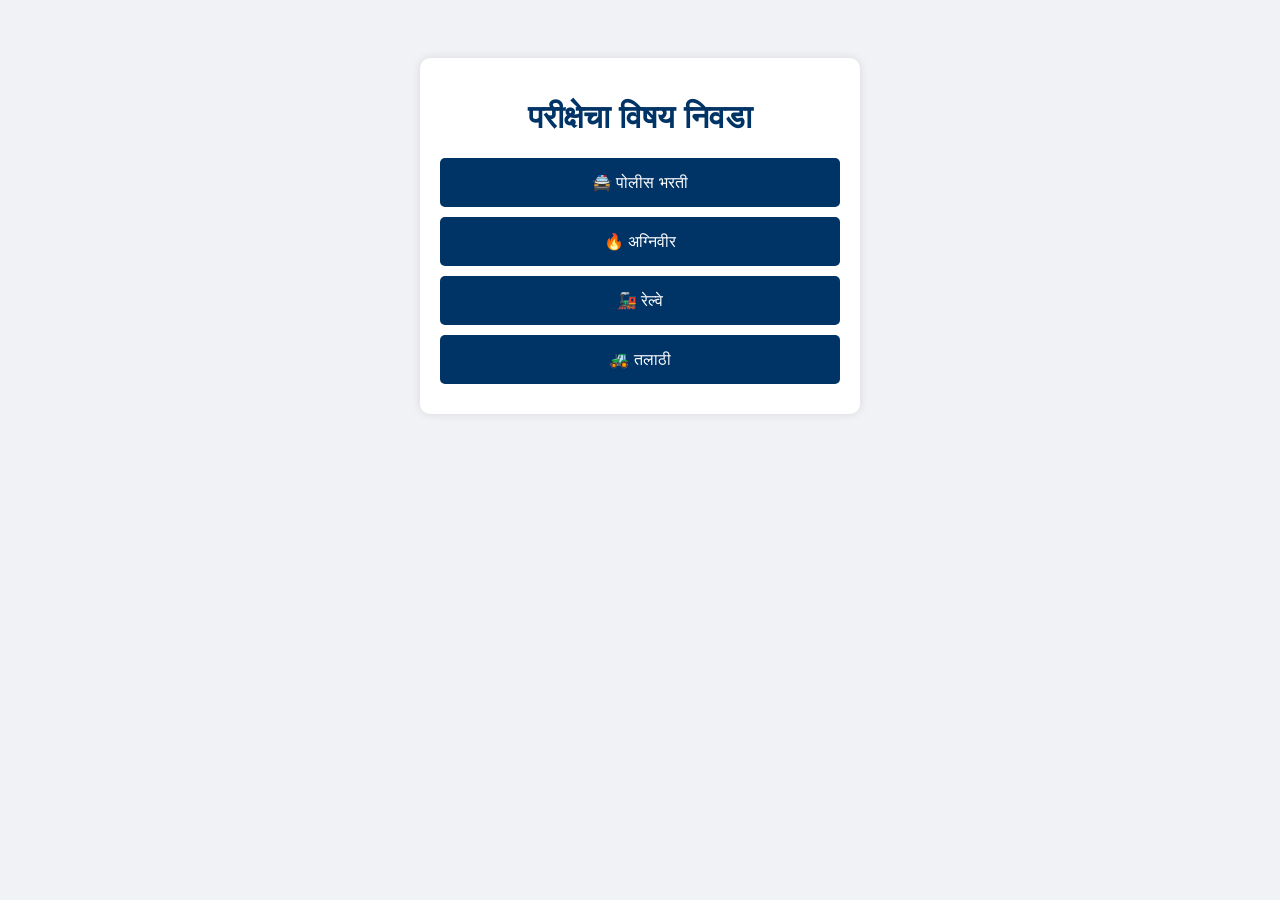
==== index.html @ cd452fa0 "Update index.html" ====
<!DOCTYPE html>
<html lang="mr">
<head>
    <meta charset="UTF-8">
    <title>ऑनलाईन सराव परीक्षा</title>
    <style>
        body { font-family: sans-serif; background: #f0f2f5; text-align: center; padding: 50px; }
        .container { max-width: 400px; margin: auto; background: white; padding: 20px; border-radius: 10px; box-shadow: 0 0 10px rgba(0,0,0,0.1); }
        h1 { color: #003366; }
        a { text-decoration: none; }
        button { display: block; width: 100%; padding: 15px; margin: 10px 0; background: #003366; color: white; border: none; border-radius: 5px; font-size: 16px; cursor: pointer; }
        button:hover { background: #00509e; }
    </style>
</head>
<body>
    <div class="container">
        <h1>परीक्षेचा विषय निवडा</h1>
        <a href="police.html"><button>🚔 पोलीस भरती</button></a>
        <a href="agniveer.html"><button>🔥 अग्निवीर</button></a>
        <a href="railway.html"><button>🚂 रेल्वे</button></a>
        <a href="talathi.html"><button>🚜 तलाठी</button></a>
    </div>
</body>
</html>
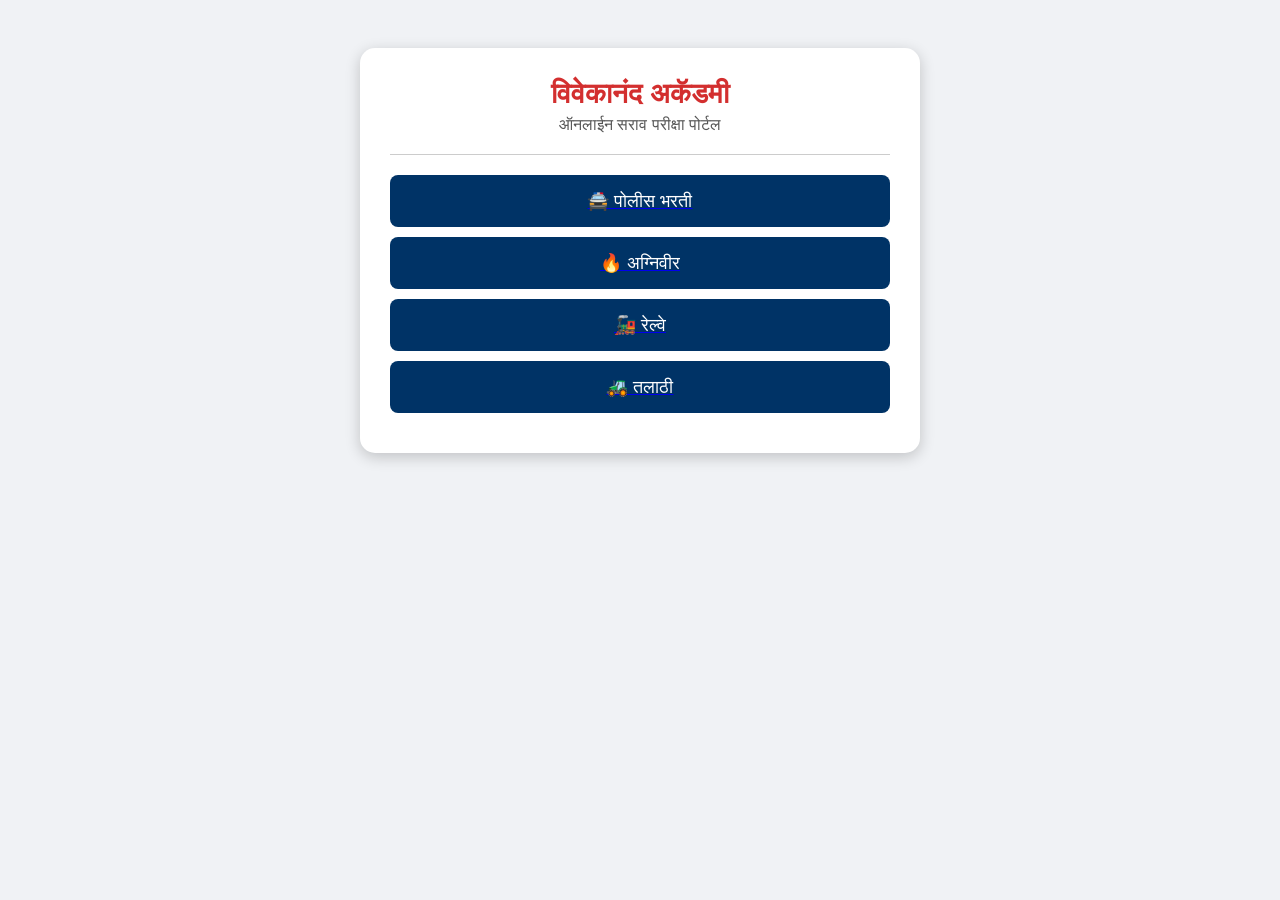
==== commit e434572e: "Update index.html" ====
--- a/index.html
+++ b/index.html
@@ -2,19 +2,27 @@
 <html lang="mr">
 <head>
     <meta charset="UTF-8">
-    <title>ऑनलाईन सराव परीक्षा</title>
+    <title>विवेकानंद अकॅडमी - सराव परीक्षा</title>
     <style>
-        body { font-family: sans-serif; background: #f0f2f5; text-align: center; padding: 50px; }
-        .container { max-width: 400px; margin: auto; background: white; padding: 20px; border-radius: 10px; box-shadow: 0 0 10px rgba(0,0,0,0.1); }
-        h1 { color: #003366; }
-        a { text-decoration: none; }
-        button { display: block; width: 100%; padding: 15px; margin: 10px 0; background: #003366; color: white; border: none; border-radius: 5px; font-size: 16px; cursor: pointer; }
-        button:hover { background: #00509e; }
+        body { font-family: 'Arial', sans-serif; background-color: #f0f2f5; text-align: center; padding: 40px; }
+        .container { max-width: 500px; margin: auto; background: white; padding: 30px; border-radius: 15px; box-shadow: 0 4px 15px rgba(0,0,0,0.2); }
+        
+        /* अकॅडमीच्या नावासाठी खास डिझाइन */
+        .academy-name { color: #d32f2f; font-size: 28px; font-weight: bold; margin-bottom: 5px; }
+        .tagline { color: #555; font-size: 16px; margin-bottom: 20px; }
+        
+        button { display: block; width: 100%; padding: 15px; margin: 10px 0; background-color: #003366; color: white; border: none; border-radius: 8px; font-size: 18px; cursor: pointer; transition: 0.3s; }
+        button:hover { background-color: #0056b3; }
     </style>
 </head>
 <body>
     <div class="container">
-        <h1>परीक्षेचा विषय निवडा</h1>
+        <!-- इथे नाव टाकले आहे -->
+        <div class="academy-name">विवेकानंद अकॅडमी</div>
+        <div class="tagline">ऑनलाईन सराव परीक्षा पोर्टल</div>
+        
+        <hr style="margin: 20px 0; border: 0; border-top: 1px solid #ccc;">
+
         <a href="police.html"><button>🚔 पोलीस भरती</button></a>
         <a href="agniveer.html"><button>🔥 अग्निवीर</button></a>
         <a href="railway.html"><button>🚂 रेल्वे</button></a>
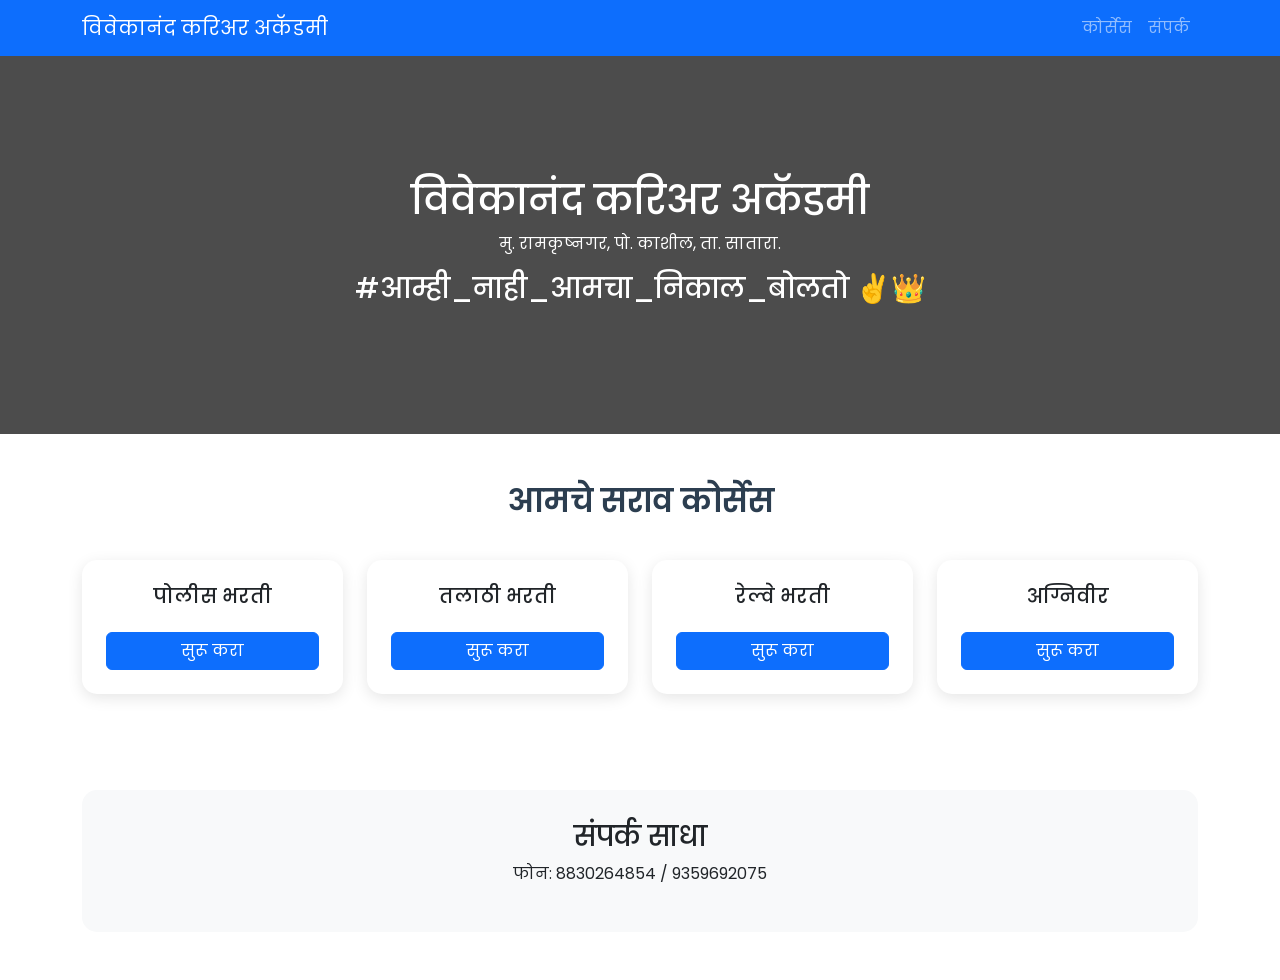
==== commit 4fa81e93: "Update index.html" ====
--- a/index.html
+++ b/index.html
@@ -2,31 +2,51 @@
 <html lang="mr">
 <head>
     <meta charset="UTF-8">
-    <title>विवेकानंद अकॅडमी - सराव परीक्षा</title>
+    <title>विवेकानंद करिअर अकॅडमी | सातारच्या यशाची परंपरा</title>
+    <link href="https://fonts.googleapis.com/css2?family=Poppins:wght@300;600&display=swap" rel="stylesheet">
+    <link href="https://cdn.jsdelivr.net/npm/bootstrap@5.3.0/dist/css/bootstrap.min.css" rel="stylesheet">
     <style>
-        body { font-family: 'Arial', sans-serif; background-color: #f0f2f5; text-align: center; padding: 40px; }
-        .container { max-width: 500px; margin: auto; background: white; padding: 30px; border-radius: 15px; box-shadow: 0 4px 15px rgba(0,0,0,0.2); }
-        
-        /* अकॅडमीच्या नावासाठी खास डिझाइन */
-        .academy-name { color: #d32f2f; font-size: 28px; font-weight: bold; margin-bottom: 5px; }
-        .tagline { color: #555; font-size: 16px; margin-bottom: 20px; }
-        
-        button { display: block; width: 100%; padding: 15px; margin: 10px 0; background-color: #003366; color: white; border: none; border-radius: 8px; font-size: 18px; cursor: pointer; transition: 0.3s; }
-        button:hover { background-color: #0056b3; }
+        body { font-family: 'Poppins', sans-serif; }
+        .hero { background: linear-gradient(rgba(0,0,0,0.7), rgba(0,0,0,0.7)), url('https://images.unsplash.com/photo-1523050854058-8df90110c9f1?q=80&w=2070'); background-size: cover; padding: 120px 20px; color: white; text-align: center; }
+        .section-title { margin-bottom: 40px; font-weight: 600; color: #2c3e50; }
+        .card { border: none; box-shadow: 0 4px 15px rgba(0,0,0,0.1); border-radius: 15px; }
+        .contact-box { background: #f8f9fa; padding: 30px; border-radius: 15px; }
     </style>
 </head>
 <body>
+
+<nav class="navbar navbar-expand-lg navbar-dark bg-primary sticky-top">
     <div class="container">
-        <!-- इथे नाव टाकले आहे -->
-        <div class="academy-name">विवेकानंद अकॅडमी</div>
-        <div class="tagline">ऑनलाईन सराव परीक्षा पोर्टल</div>
-        
-        <hr style="margin: 20px 0; border: 0; border-top: 1px solid #ccc;">
+        <a class="navbar-brand" href="#">विवेकानंद करिअर अकॅडमी</a>
+        <div class="navbar-nav ms-auto">
+            <a class="nav-link" href="#courses">कोर्सेस</a>
+            <a class="nav-link" href="#contact">संपर्क</a>
+        </div>
+    </div>
+</nav>
 
-        <a href="police.html"><button>🚔 पोलीस भरती</button></a>
-        <a href="agniveer.html"><button>🔥 अग्निवीर</button></a>
-        <a href="railway.html"><button>🚂 रेल्वे</button></a>
-        <a href="talathi.html"><button>🚜 तलाठी</button></a>
+<header class="hero">
+    <h1>विवेकानंद करिअर अकॅडमी</h1>
+    <p>मु. रामकृष्नगर, पो. काशील, ता. सातारा.</p>
+    <h3 class="mt-3">#आम्ही_नाही_आमचा_निकाल_बोलतो ✌️👑</h3>
+</header>
+
+<section id="courses" class="container py-5">
+    <h2 class="section-title text-center">आमचे सराव कोर्सेस</h2>
+    <div class="row g-4">
+        <div class="col-md-3"><div class="card p-4 text-center"><h5>पोलीस भरती</h5><a href="police.html" class="btn btn-primary mt-3">सुरू करा</a></div></div>
+        <div class="col-md-3"><div class="card p-4 text-center"><h5>तलाठी भरती</h5><a href="talathi.html" class="btn btn-primary mt-3">सुरू करा</a></div></div>
+        <div class="col-md-3"><div class="card p-4 text-center"><h5>रेल्वे भरती</h5><a href="railway.html" class="btn btn-primary mt-3">सुरू करा</a></div></div>
+        <div class="col-md-3"><div class="card p-4 text-center"><h5>अग्निवीर</h5><a href="agniveer.html" class="btn btn-primary mt-3">सुरू करा</a></div></div>
     </div>
+</section>
+
+<section id="contact" class="container py-5">
+    <div class="contact-box text-center">
+        <h3>संपर्क साधा</h3>
+        <p>फोन: 8830264854 / 9359692075</p>
+    </div>
+</section>
+
 </body>
 </html>
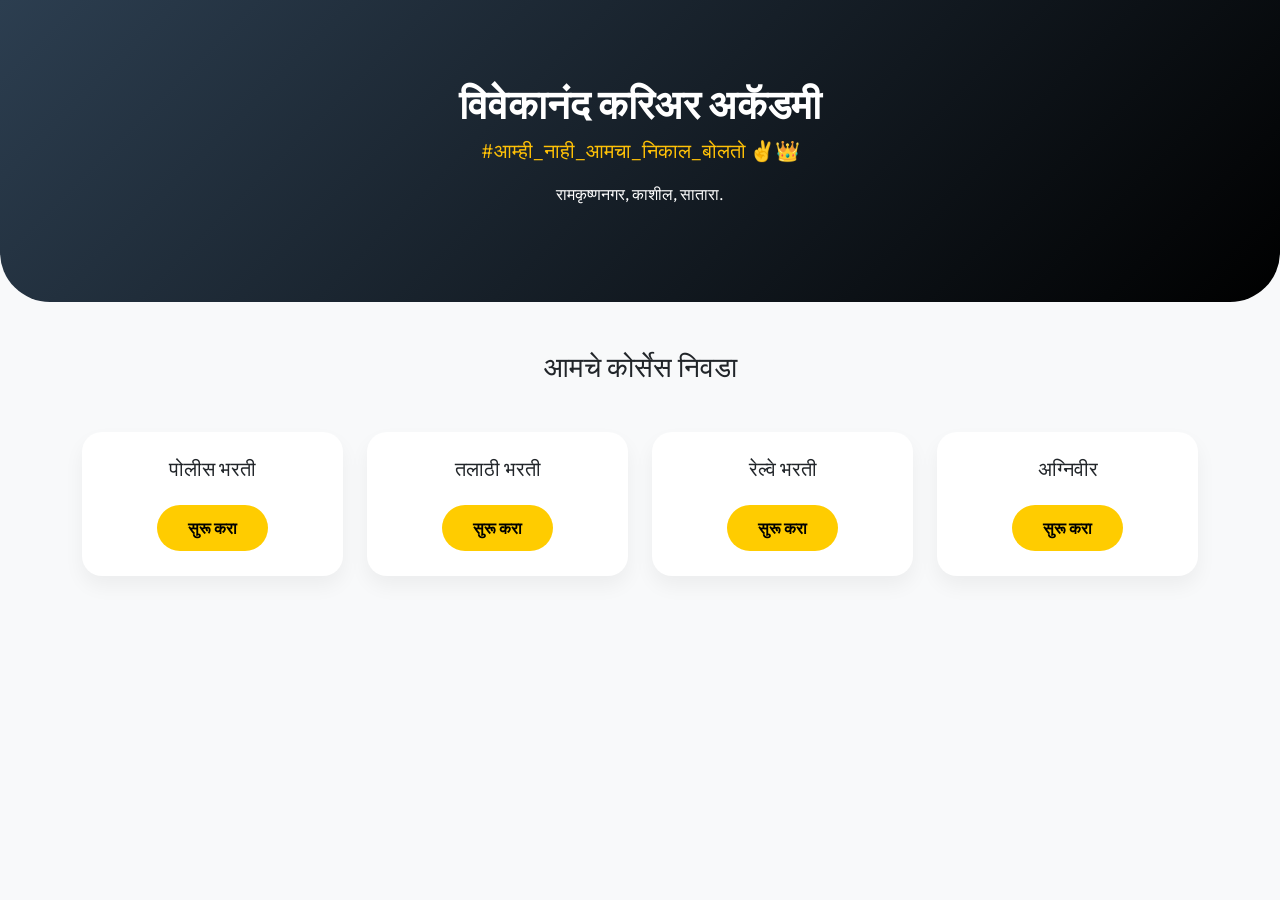
==== commit 071378ed: "Update index.html" ====
--- a/index.html
+++ b/index.html
@@ -2,51 +2,36 @@
 <html lang="mr">
 <head>
     <meta charset="UTF-8">
-    <title>विवेकानंद करिअर अकॅडमी | सातारच्या यशाची परंपरा</title>
-    <link href="https://fonts.googleapis.com/css2?family=Poppins:wght@300;600&display=swap" rel="stylesheet">
+    <meta name="viewport" content="width=device-width, initial-scale=1.0">
+    <title>विवेकानंद करिअर अकॅडमी</title>
+    <link href="https://fonts.googleapis.com/css2?family=Outfit:wght@300;500;700&display=swap" rel="stylesheet">
     <link href="https://cdn.jsdelivr.net/npm/bootstrap@5.3.0/dist/css/bootstrap.min.css" rel="stylesheet">
     <style>
-        body { font-family: 'Poppins', sans-serif; }
-        .hero { background: linear-gradient(rgba(0,0,0,0.7), rgba(0,0,0,0.7)), url('https://images.unsplash.com/photo-1523050854058-8df90110c9f1?q=80&w=2070'); background-size: cover; padding: 120px 20px; color: white; text-align: center; }
-        .section-title { margin-bottom: 40px; font-weight: 600; color: #2c3e50; }
-        .card { border: none; box-shadow: 0 4px 15px rgba(0,0,0,0.1); border-radius: 15px; }
-        .contact-box { background: #f8f9fa; padding: 30px; border-radius: 15px; }
+        body { font-family: 'Outfit', sans-serif; background-color: #f8f9fa; }
+        .hero-section { background: linear-gradient(135deg, #2c3e50 0%, #000000 100%); color: white; padding: 80px 20px; border-radius: 0 0 50px 50px; text-align: center; }
+        .hero-section h1 { font-weight: 700; font-size: 2.5rem; }
+        .course-card { border: none; border-radius: 20px; padding: 25px; transition: 0.4s; background: white; box-shadow: 0 10px 20px rgba(0,0,0,0.05); text-align: center; }
+        .course-card:hover { transform: translateY(-10px); box-shadow: 0 20px 30px rgba(0,0,0,0.15); }
+        .btn-custom { background: #ffcc00; color: #000; font-weight: 600; border-radius: 50px; padding: 10px 30px; }
     </style>
 </head>
 <body>
 
-<nav class="navbar navbar-expand-lg navbar-dark bg-primary sticky-top">
-    <div class="container">
-        <a class="navbar-brand" href="#">विवेकानंद करिअर अकॅडमी</a>
-        <div class="navbar-nav ms-auto">
-            <a class="nav-link" href="#courses">कोर्सेस</a>
-            <a class="nav-link" href="#contact">संपर्क</a>
-        </div>
+<div class="hero-section">
+    <h1>विवेकानंद करिअर अकॅडमी</h1>
+    <p class="lead text-warning">#आम्ही_नाही_आमचा_निकाल_बोलतो ✌️👑</p>
+    <p>रामकृष्णनगर, काशील, सातारा.</p>
+</div>
+
+<div class="container py-5">
+    <h3 class="text-center mb-5">आमचे कोर्सेस निवडा</h3>
+    <div class="row g-4">
+        <div class="col-6 col-md-3"><div class="course-card"><h5>पोलीस भरती</h5><a href="police.html" class="btn btn-custom mt-3">सुरू करा</a></div></div>
+        <div class="col-6 col-md-3"><div class="course-card"><h5>तलाठी भरती</h5><a href="talathi.html" class="btn btn-custom mt-3">सुरू करा</a></div></div>
+        <div class="col-6 col-md-3"><div class="course-card"><h5>रेल्वे भरती</h5><a href="railway.html" class="btn btn-custom mt-3">सुरू करा</a></div></div>
+        <div class="col-6 col-md-3"><div class="course-card"><h5>अग्निवीर</h5><a href="agniveer.html" class="btn btn-custom mt-3">सुरू करा</a></div></div>
     </div>
-</nav>
-
-<header class="hero">
-    <h1>विवेकानंद करिअर अकॅडमी</h1>
-    <p>मु. रामकृष्नगर, पो. काशील, ता. सातारा.</p>
-    <h3 class="mt-3">#आम्ही_नाही_आमचा_निकाल_बोलतो ✌️👑</h3>
-</header>
-
-<section id="courses" class="container py-5">
-    <h2 class="section-title text-center">आमचे सराव कोर्सेस</h2>
-    <div class="row g-4">
-        <div class="col-md-3"><div class="card p-4 text-center"><h5>पोलीस भरती</h5><a href="police.html" class="btn btn-primary mt-3">सुरू करा</a></div></div>
-        <div class="col-md-3"><div class="card p-4 text-center"><h5>तलाठी भरती</h5><a href="talathi.html" class="btn btn-primary mt-3">सुरू करा</a></div></div>
-        <div class="col-md-3"><div class="card p-4 text-center"><h5>रेल्वे भरती</h5><a href="railway.html" class="btn btn-primary mt-3">सुरू करा</a></div></div>
-        <div class="col-md-3"><div class="card p-4 text-center"><h5>अग्निवीर</h5><a href="agniveer.html" class="btn btn-primary mt-3">सुरू करा</a></div></div>
-    </div>
-</section>
-
-<section id="contact" class="container py-5">
-    <div class="contact-box text-center">
-        <h3>संपर्क साधा</h3>
-        <p>फोन: 8830264854 / 9359692075</p>
-    </div>
-</section>
+</div>
 
 </body>
 </html>
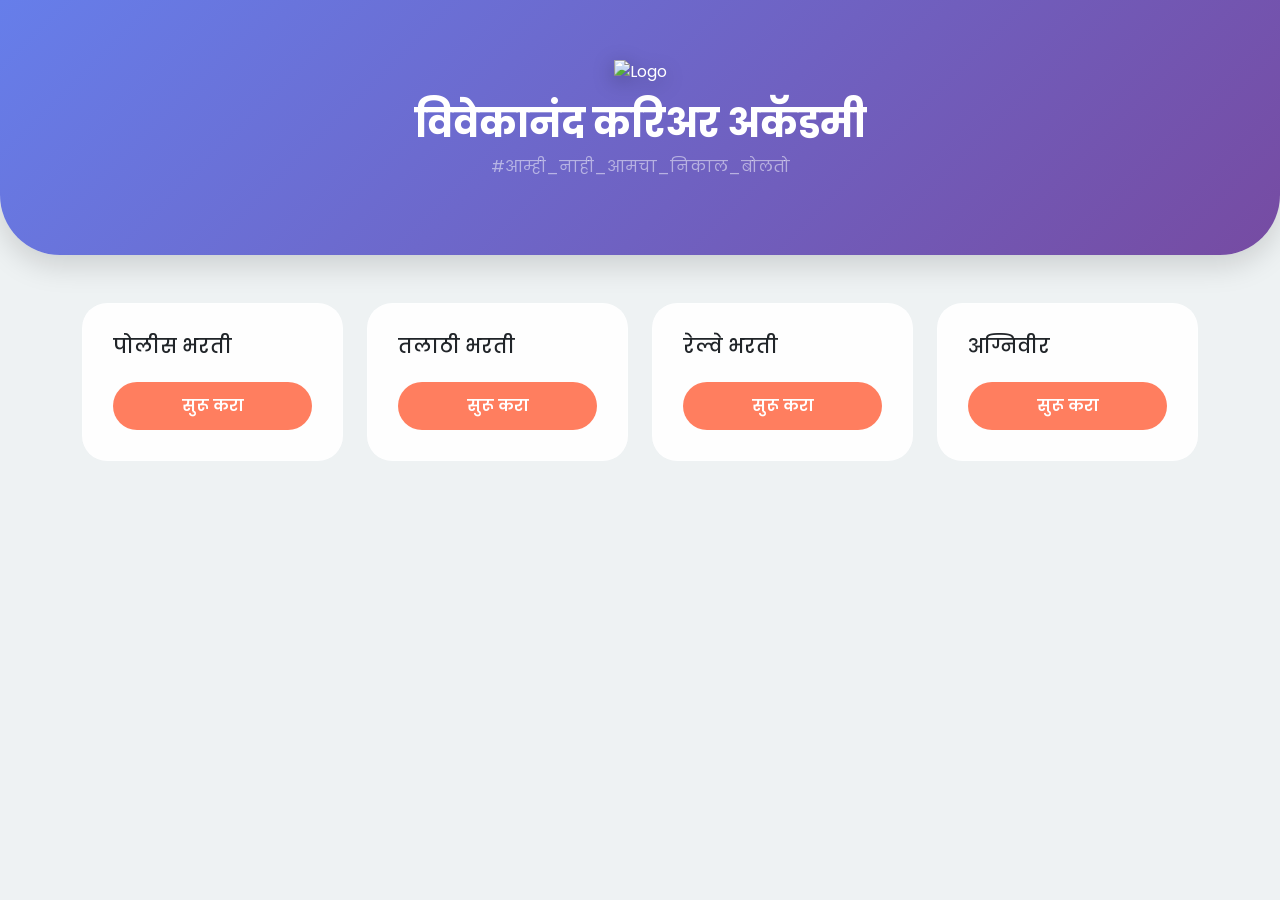
==== commit 8fe88d87: "Update index.html" ====
--- a/index.html
+++ b/index.html
@@ -3,33 +3,61 @@
 <head>
     <meta charset="UTF-8">
     <meta name="viewport" content="width=device-width, initial-scale=1.0">
-    <title>विवेकानंद करिअर अकॅडमी</title>
-    <link href="https://fonts.googleapis.com/css2?family=Outfit:wght@300;500;700&display=swap" rel="stylesheet">
+    <title>विवेकानंद करिअर अकॅडमी | सातारा</title>
+    <!-- Modern Font: Poppins -->
+    <link href="https://fonts.googleapis.com/css2?family=Poppins:wght@300;400;600&display=swap" rel="stylesheet">
+    <!-- Bootstrap 5 CSS -->
     <link href="https://cdn.jsdelivr.net/npm/bootstrap@5.3.0/dist/css/bootstrap.min.css" rel="stylesheet">
     <style>
-        body { font-family: 'Outfit', sans-serif; background-color: #f8f9fa; }
-        .hero-section { background: linear-gradient(135deg, #2c3e50 0%, #000000 100%); color: white; padding: 80px 20px; border-radius: 0 0 50px 50px; text-align: center; }
-        .hero-section h1 { font-weight: 700; font-size: 2.5rem; }
-        .course-card { border: none; border-radius: 20px; padding: 25px; transition: 0.4s; background: white; box-shadow: 0 10px 20px rgba(0,0,0,0.05); text-align: center; }
-        .course-card:hover { transform: translateY(-10px); box-shadow: 0 20px 30px rgba(0,0,0,0.15); }
-        .btn-custom { background: #ffcc00; color: #000; font-weight: 600; border-radius: 50px; padding: 10px 30px; }
+        body { font-family: 'Poppins', sans-serif; background: #eef2f3; }
+        
+        /* Hero Section - Gradient & Modern Look */
+        .hero-section { 
+            background: linear-gradient(135deg, #667eea 0%, #764ba2 100%); 
+            color: white; padding: 60px 20px; border-radius: 0 0 60px 60px; 
+            text-align: center; box-shadow: 0 10px 30px rgba(0,0,0,0.15); 
+        }
+        
+        .hero-section img { 
+            width: 140px; height: 140px; margin-bottom: 15px; 
+            filter: drop-shadow(0 5px 10px rgba(0,0,0,0.3)); 
+        }
+
+        /* Glassmorphism Cards */
+        .course-card { 
+            background: rgba(255, 255, 255, 0.9); 
+            backdrop-filter: blur(10px); 
+            border: 1px solid rgba(255, 255, 255, 0.3); 
+            border-radius: 25px; padding: 30px; 
+            transition: all 0.4s cubic-bezier(0.175, 0.885, 0.32, 1.275); 
+        }
+        
+        .course-card:hover { transform: scale(1.05); box-shadow: 0 20px 40px rgba(0,0,0,0.1); }
+        
+        .btn-custom { 
+            background: #ff7e5f; color: white; border: none; 
+            border-radius: 50px; padding: 12px 30px; font-weight: 600; 
+            transition: 0.3s;
+        }
+        .btn-custom:hover { background: #feb47b; color: white; }
     </style>
 </head>
 <body>
 
+<!-- Hero Section -->
 <div class="hero-section">
-    <h1>विवेकानंद करिअर अकॅडमी</h1>
-    <p class="lead text-warning">#आम्ही_नाही_आमचा_निकाल_बोलतो ✌️👑</p>
-    <p>रामकृष्णनगर, काशील, सातारा.</p>
+    <img src="https://i.postimg.cc/1X9N6t5T/1000693175.png" alt="Logo">
+    <h1 class="fw-bold">विवेकानंद करिअर अकॅडमी</h1>
+    <p class="text-white-50">#आम्ही_नाही_आमचा_निकाल_बोलतो</p>
 </div>
 
+<!-- Courses Grid -->
 <div class="container py-5">
-    <h3 class="text-center mb-5">आमचे कोर्सेस निवडा</h3>
-    <div class="row g-4">
-        <div class="col-6 col-md-3"><div class="course-card"><h5>पोलीस भरती</h5><a href="police.html" class="btn btn-custom mt-3">सुरू करा</a></div></div>
-        <div class="col-6 col-md-3"><div class="course-card"><h5>तलाठी भरती</h5><a href="talathi.html" class="btn btn-custom mt-3">सुरू करा</a></div></div>
-        <div class="col-6 col-md-3"><div class="course-card"><h5>रेल्वे भरती</h5><a href="railway.html" class="btn btn-custom mt-3">सुरू करा</a></div></div>
-        <div class="col-6 col-md-3"><div class="course-card"><h5>अग्निवीर</h5><a href="agniveer.html" class="btn btn-custom mt-3">सुरू करा</a></div></div>
+    <div class="row g-4 justify-content-center">
+        <div class="col-6 col-md-3"><div class="course-card"><h5>पोलीस भरती</h5><a href="police.html" class="btn btn-custom w-100 mt-3">सुरू करा</a></div></div>
+        <div class="col-6 col-md-3"><div class="course-card"><h5>तलाठी भरती</h5><a href="talathi.html" class="btn btn-custom w-100 mt-3">सुरू करा</a></div></div>
+        <div class="col-6 col-md-3"><div class="course-card"><h5>रेल्वे भरती</h5><a href="railway.html" class="btn btn-custom w-100 mt-3">सुरू करा</a></div></div>
+        <div class="col-6 col-md-3"><div class="course-card"><h5>अग्निवीर</h5><a href="agniveer.html" class="btn btn-custom w-100 mt-3">सुरू करा</a></div></div>
     </div>
 </div>
 
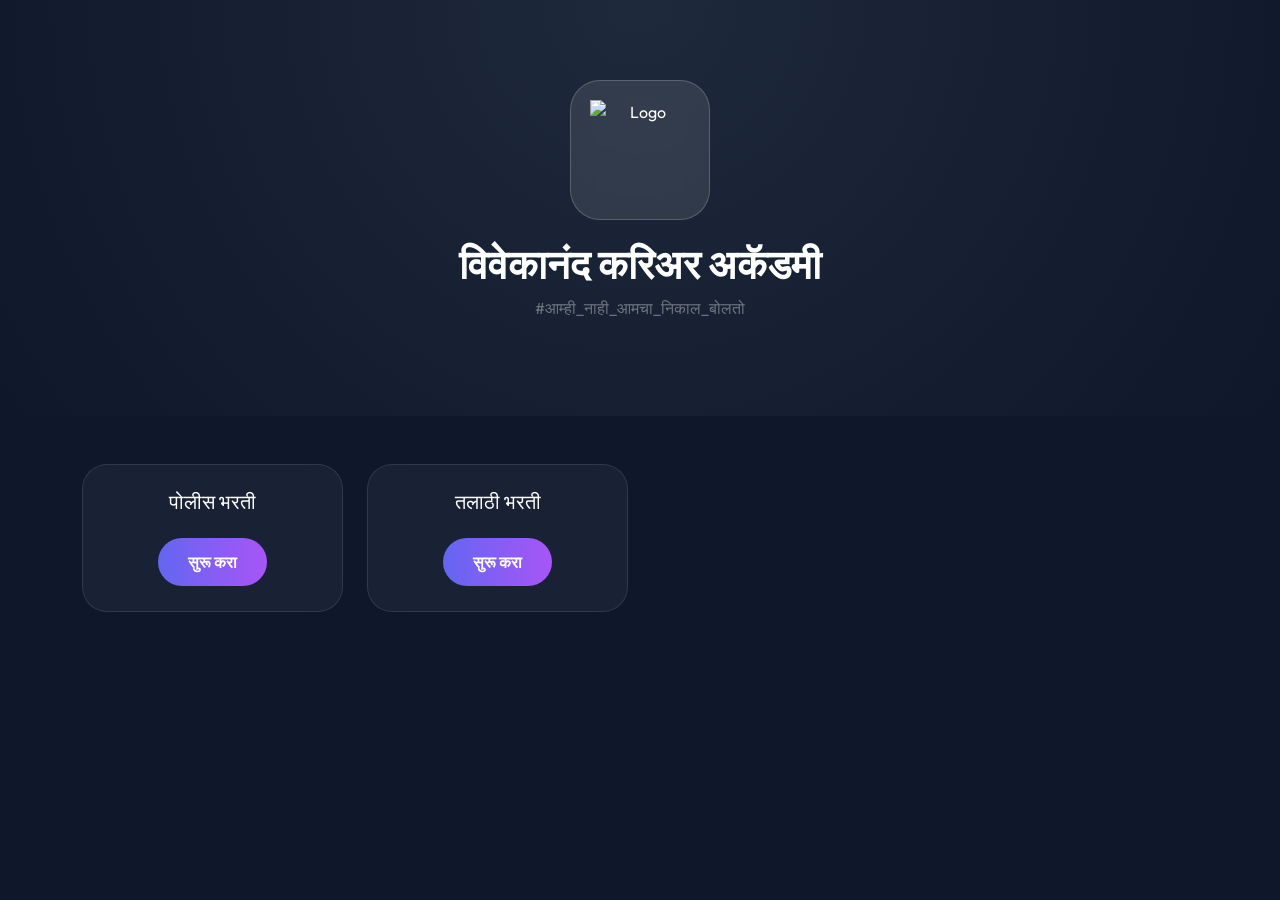
==== commit b21319f6: "Update index.html" ====
--- a/index.html
+++ b/index.html
@@ -4,61 +4,50 @@
     <meta charset="UTF-8">
     <meta name="viewport" content="width=device-width, initial-scale=1.0">
     <title>विवेकानंद करिअर अकॅडमी | सातारा</title>
-    <!-- Modern Font: Poppins -->
-    <link href="https://fonts.googleapis.com/css2?family=Poppins:wght@300;400;600&display=swap" rel="stylesheet">
-    <!-- Bootstrap 5 CSS -->
+    <link href="https://fonts.googleapis.com/css2?family=Outfit:wght@300;400;700&display=swap" rel="stylesheet">
     <link href="https://cdn.jsdelivr.net/npm/bootstrap@5.3.0/dist/css/bootstrap.min.css" rel="stylesheet">
     <style>
-        body { font-family: 'Poppins', sans-serif; background: #eef2f3; }
+        :root { --primary: #6366f1; --bg: #0f172a; }
+        body { font-family: 'Outfit', sans-serif; background-color: var(--bg); color: white; margin: 0; padding: 0; }
         
-        /* Hero Section - Gradient & Modern Look */
-        .hero-section { 
-            background: linear-gradient(135deg, #667eea 0%, #764ba2 100%); 
-            color: white; padding: 60px 20px; border-radius: 0 0 60px 60px; 
-            text-align: center; box-shadow: 0 10px 30px rgba(0,0,0,0.15); 
-        }
+        /* सेलिब्रिटी स्टाईल हेडर */
+        .hero { padding: 80px 20px; text-align: center; background: radial-gradient(circle at top, #1e293b, #0f172a); }
+        .logo-box { width: 140px; height: 140px; background: rgba(255,255,255,0.1); backdrop-filter: blur(10px); border-radius: 30px; margin: 0 auto 20px; display: flex; align-items: center; justify-content: center; border: 1px solid rgba(255,255,255,0.2); }
+        .logo-box img { width: 100px; height: 100px; object-fit: contain; }
         
-        .hero-section img { 
-            width: 140px; height: 140px; margin-bottom: 15px; 
-            filter: drop-shadow(0 5px 10px rgba(0,0,0,0.3)); 
-        }
-
-        /* Glassmorphism Cards */
-        .course-card { 
-            background: rgba(255, 255, 255, 0.9); 
-            backdrop-filter: blur(10px); 
-            border: 1px solid rgba(255, 255, 255, 0.3); 
-            border-radius: 25px; padding: 30px; 
-            transition: all 0.4s cubic-bezier(0.175, 0.885, 0.32, 1.275); 
-        }
+        /* प्रीमियम कार्ड्स */
+        .card-custom { background: rgba(30, 41, 59, 0.7); backdrop-filter: blur(20px); border: 1px solid rgba(255,255,255,0.1); border-radius: 25px; padding: 25px; transition: 0.4s; }
+        .card-custom:hover { transform: translateY(-10px); border-color: var(--primary); box-shadow: 0 10px 30px rgba(99, 102, 241, 0.3); }
         
-        .course-card:hover { transform: scale(1.05); box-shadow: 0 20px 40px rgba(0,0,0,0.1); }
-        
-        .btn-custom { 
-            background: #ff7e5f; color: white; border: none; 
-            border-radius: 50px; padding: 12px 30px; font-weight: 600; 
-            transition: 0.3s;
-        }
-        .btn-custom:hover { background: #feb47b; color: white; }
+        .btn-celebrity { background: linear-gradient(to right, #6366f1, #a855f7); border: none; padding: 12px 30px; border-radius: 50px; color: white; font-weight: 600; transition: 0.3s; }
+        .btn-celebrity:hover { transform: scale(1.05); color: white; }
     </style>
 </head>
 <body>
 
-<!-- Hero Section -->
-<div class="hero-section">
-    <img src="https://i.postimg.cc/1X9N6t5T/1000693175.png" alt="Logo">
+<div class="hero">
+    <div class="logo-box">
+        <img src="https://i.postimg.cc/1X9N6t5T/1000693175.png" alt="Logo">
+    </div>
     <h1 class="fw-bold">विवेकानंद करिअर अकॅडमी</h1>
-    <p class="text-white-50">#आम्ही_नाही_आमचा_निकाल_बोलतो</p>
+    <p class="text-secondary">#आम्ही_नाही_आमचा_निकाल_बोलतो</p>
 </div>
 
-<!-- Courses Grid -->
 <div class="container py-5">
-    <div class="row g-4 justify-content-center">
-        <div class="col-6 col-md-3"><div class="course-card"><h5>पोलीस भरती</h5><a href="police.html" class="btn btn-custom w-100 mt-3">सुरू करा</a></div></div>
-        <div class="col-6 col-md-3"><div class="course-card"><h5>तलाठी भरती</h5><a href="talathi.html" class="btn btn-custom w-100 mt-3">सुरू करा</a></div></div>
-        <div class="col-6 col-md-3"><div class="course-card"><h5>रेल्वे भरती</h5><a href="railway.html" class="btn btn-custom w-100 mt-3">सुरू करा</a></div></div>
-        <div class="col-6 col-md-3"><div class="course-card"><h5>अग्निवीर</h5><a href="agniveer.html" class="btn btn-custom w-100 mt-3">सुरू करा</a></div></div>
-    </div>
+    <div class="row g-4">
+        <div class="col-6 col-md-3">
+            <div class="card-custom text-center">
+                <h5>पोलीस भरती</h5>
+                <a href="police.html" class="btn btn-celebrity mt-3">सुरू करा</a>
+            </div>
+        </div>
+        <div class="col-6 col-md-3">
+            <div class="card-custom text-center">
+                <h5>तलाठी भरती</h5>
+                <a href="talathi.html" class="btn btn-celebrity mt-3">सुरू करा</a>
+            </div>
+        </div>
+        </div>
 </div>
 
 </body>
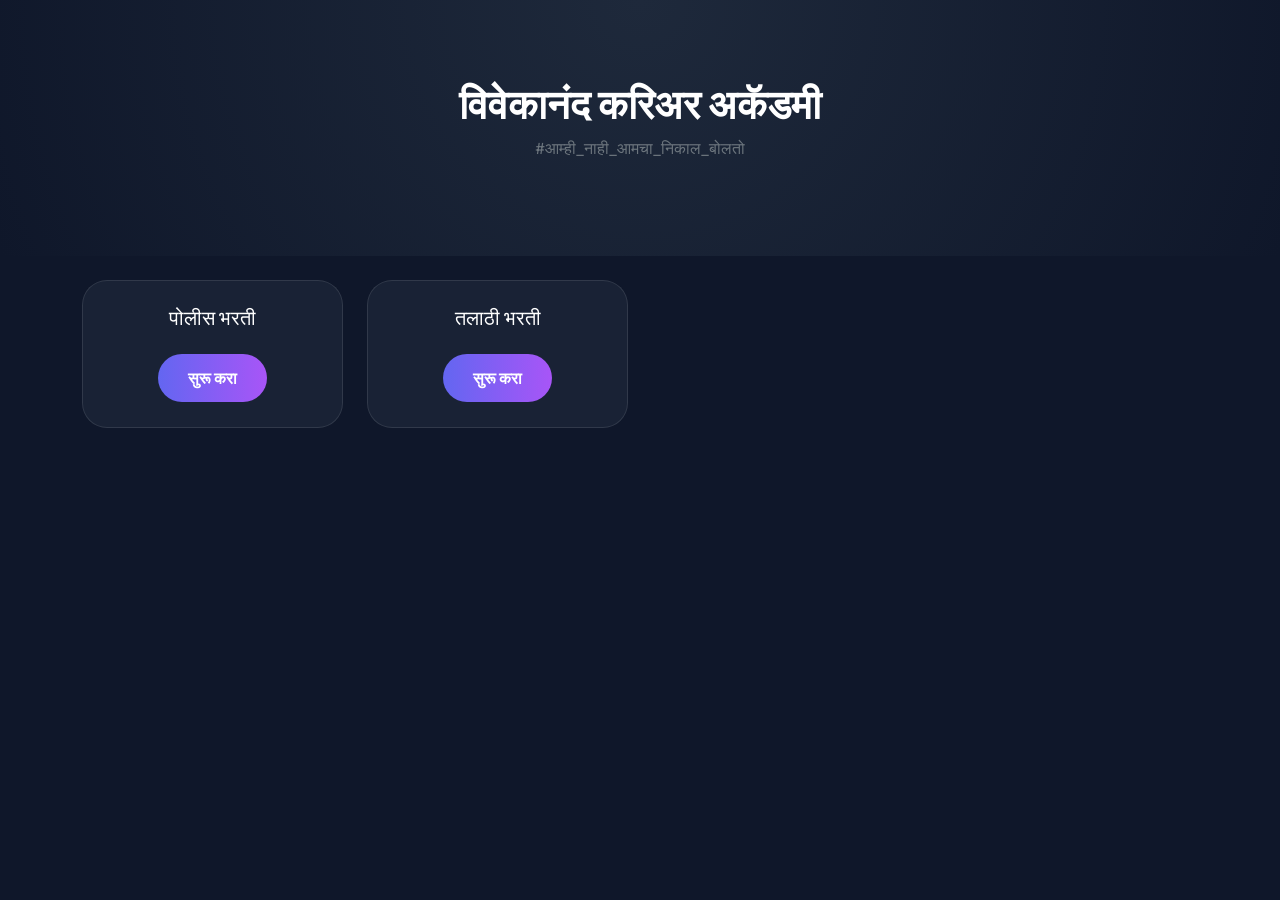
==== commit 375a505e: "Update title and adjust layout in index.html" ====
--- a/index.html
+++ b/index.html
@@ -3,21 +3,18 @@
 <head>
     <meta charset="UTF-8">
     <meta name="viewport" content="width=device-width, initial-scale=1.0">
-    <title>विवेकानंद करिअर अकॅडमी | सातारा</title>
+    <title>विवेकानंद करिअर अकॅडमी</title>
     <link href="https://fonts.googleapis.com/css2?family=Outfit:wght@300;400;700&display=swap" rel="stylesheet">
     <link href="https://cdn.jsdelivr.net/npm/bootstrap@5.3.0/dist/css/bootstrap.min.css" rel="stylesheet">
     <style>
-        :root { --primary: #6366f1; --bg: #0f172a; }
-        body { font-family: 'Outfit', sans-serif; background-color: var(--bg); color: white; margin: 0; padding: 0; }
+        body { font-family: 'Outfit', sans-serif; background-color: #0f172a; color: white; margin: 0; padding: 0; }
         
         /* सेलिब्रिटी स्टाईल हेडर */
         .hero { padding: 80px 20px; text-align: center; background: radial-gradient(circle at top, #1e293b, #0f172a); }
-        .logo-box { width: 140px; height: 140px; background: rgba(255,255,255,0.1); backdrop-filter: blur(10px); border-radius: 30px; margin: 0 auto 20px; display: flex; align-items: center; justify-content: center; border: 1px solid rgba(255,255,255,0.2); }
-        .logo-box img { width: 100px; height: 100px; object-fit: contain; }
         
         /* प्रीमियम कार्ड्स */
         .card-custom { background: rgba(30, 41, 59, 0.7); backdrop-filter: blur(20px); border: 1px solid rgba(255,255,255,0.1); border-radius: 25px; padding: 25px; transition: 0.4s; }
-        .card-custom:hover { transform: translateY(-10px); border-color: var(--primary); box-shadow: 0 10px 30px rgba(99, 102, 241, 0.3); }
+        .card-custom:hover { transform: translateY(-10px); border-color: #6366f1; box-shadow: 0 10px 30px rgba(99, 102, 241, 0.3); }
         
         .btn-celebrity { background: linear-gradient(to right, #6366f1, #a855f7); border: none; padding: 12px 30px; border-radius: 50px; color: white; font-weight: 600; transition: 0.3s; }
         .btn-celebrity:hover { transform: scale(1.05); color: white; }
@@ -26,14 +23,11 @@
 <body>
 
 <div class="hero">
-    <div class="logo-box">
-        <img src="https://i.postimg.cc/1X9N6t5T/1000693175.png" alt="Logo">
-    </div>
     <h1 class="fw-bold">विवेकानंद करिअर अकॅडमी</h1>
-    <p class="text-secondary">#आम्ही_नाही_आमचा_निकाल_बोलतो</p>
+    <p class="text-secondary mt-2">#आम्ही_नाही_आमचा_निकाल_बोलतो</p>
 </div>
 
-<div class="container py-5">
+<div class="container py-4">
     <div class="row g-4">
         <div class="col-6 col-md-3">
             <div class="card-custom text-center">
@@ -47,8 +41,9 @@
                 <a href="talathi.html" class="btn btn-celebrity mt-3">सुरू करा</a>
             </div>
         </div>
-        </div>
+    </div>
 </div>
 
 </body>
 </html>
+
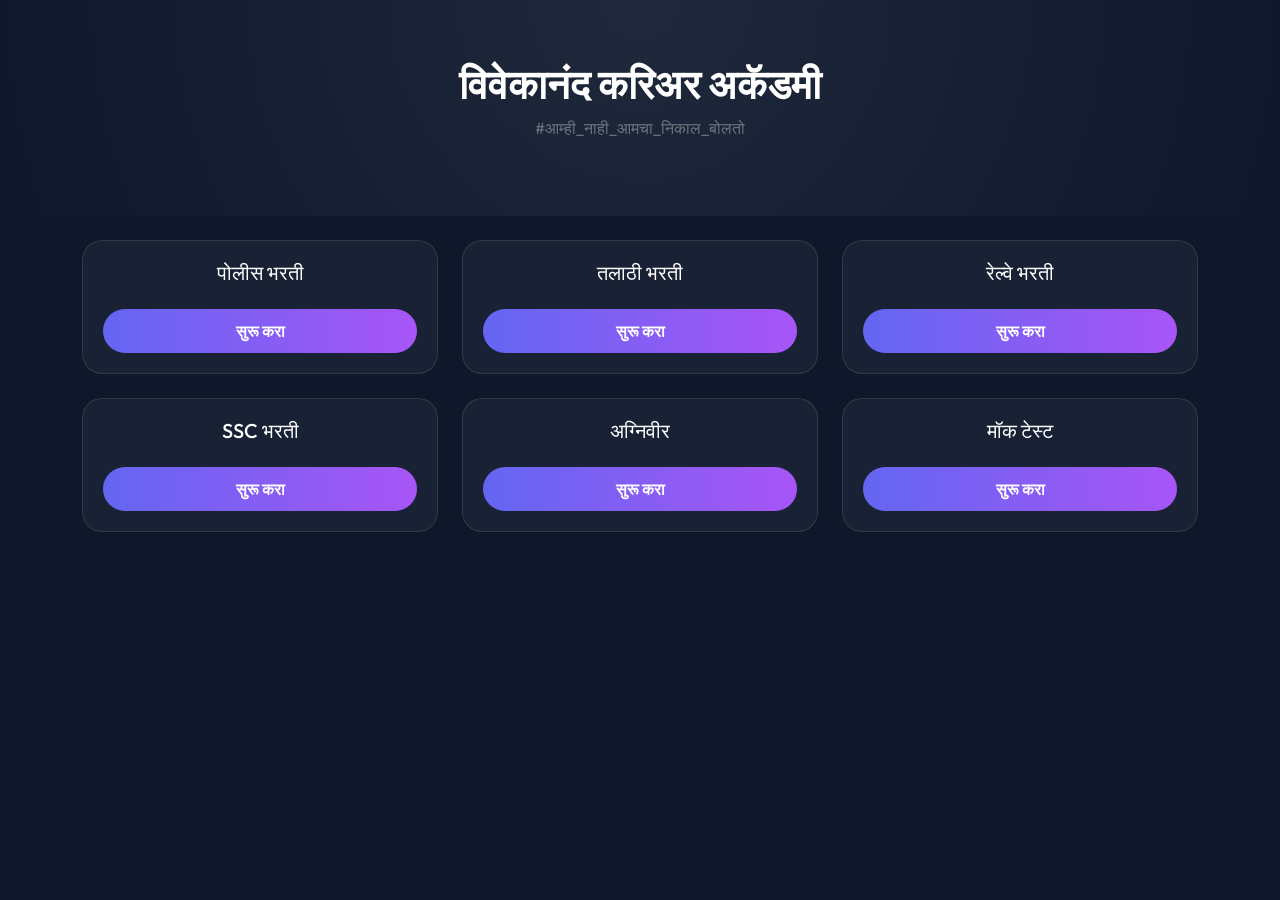
==== commit 66a8fe24: "Update index.html" ====
--- a/index.html
+++ b/index.html
@@ -8,16 +8,11 @@
     <link href="https://cdn.jsdelivr.net/npm/bootstrap@5.3.0/dist/css/bootstrap.min.css" rel="stylesheet">
     <style>
         body { font-family: 'Outfit', sans-serif; background-color: #0f172a; color: white; margin: 0; padding: 0; }
-        
-        /* सेलिब्रिटी स्टाईल हेडर */
-        .hero { padding: 80px 20px; text-align: center; background: radial-gradient(circle at top, #1e293b, #0f172a); }
-        
-        /* प्रीमियम कार्ड्स */
-        .card-custom { background: rgba(30, 41, 59, 0.7); backdrop-filter: blur(20px); border: 1px solid rgba(255,255,255,0.1); border-radius: 25px; padding: 25px; transition: 0.4s; }
-        .card-custom:hover { transform: translateY(-10px); border-color: #6366f1; box-shadow: 0 10px 30px rgba(99, 102, 241, 0.3); }
-        
-        .btn-celebrity { background: linear-gradient(to right, #6366f1, #a855f7); border: none; padding: 12px 30px; border-radius: 50px; color: white; font-weight: 600; transition: 0.3s; }
-        .btn-celebrity:hover { transform: scale(1.05); color: white; }
+        .hero { padding: 60px 20px; text-align: center; background: radial-gradient(circle at top, #1e293b, #0f172a); }
+        .card-custom { background: rgba(30, 41, 59, 0.7); backdrop-filter: blur(20px); border: 1px solid rgba(255,255,255,0.1); border-radius: 20px; padding: 20px; transition: 0.4s; height: 100%; }
+        .card-custom:hover { transform: translateY(-10px); border-color: #6366f1; box-shadow: 0 10px 20px rgba(99, 102, 241, 0.2); }
+        .btn-celebrity { background: linear-gradient(to right, #6366f1, #a855f7); border: none; padding: 10px 25px; border-radius: 50px; color: white; font-weight: 600; width: 100%; }
+        .btn-celebrity:hover { color: white; opacity: 0.9; }
     </style>
 </head>
 <body>
@@ -29,16 +24,46 @@
 
 <div class="container py-4">
     <div class="row g-4">
-        <div class="col-6 col-md-3">
+        <!-- पोलीस भरती -->
+        <div class="col-6 col-md-4">
             <div class="card-custom text-center">
                 <h5>पोलीस भरती</h5>
                 <a href="police.html" class="btn btn-celebrity mt-3">सुरू करा</a>
             </div>
         </div>
-        <div class="col-6 col-md-3">
+        <!-- तलाठी भरती -->
+        <div class="col-6 col-md-4">
             <div class="card-custom text-center">
                 <h5>तलाठी भरती</h5>
                 <a href="talathi.html" class="btn btn-celebrity mt-3">सुरू करा</a>
+            </div>
+        </div>
+        <!-- रेल्वे भरती -->
+        <div class="col-6 col-md-4">
+            <div class="card-custom text-center">
+                <h5>रेल्वे भरती</h5>
+                <a href="railway.html" class="btn btn-celebrity mt-3">सुरू करा</a>
+            </div>
+        </div>
+        <!-- SSC भरती -->
+        <div class="col-6 col-md-4">
+            <div class="card-custom text-center">
+                <h5>SSC भरती</h5>
+                <a href="ssc.html" class="btn btn-celebrity mt-3">सुरू करा</a>
+            </div>
+        </div>
+        <!-- अग्निवीर -->
+        <div class="col-6 col-md-4">
+            <div class="card-custom text-center">
+                <h5>अग्निवीर</h5>
+                <a href="agniveer.html" class="btn btn-celebrity mt-3">सुरू करा</a>
+            </div>
+        </div>
+        <!-- मॉक टेस्ट -->
+        <div class="col-6 col-md-4">
+            <div class="card-custom text-center">
+                <h5>मॉक टेस्ट</h5>
+                <a href="mocktest.html" class="btn btn-celebrity mt-3">सुरू करा</a>
             </div>
         </div>
     </div>
